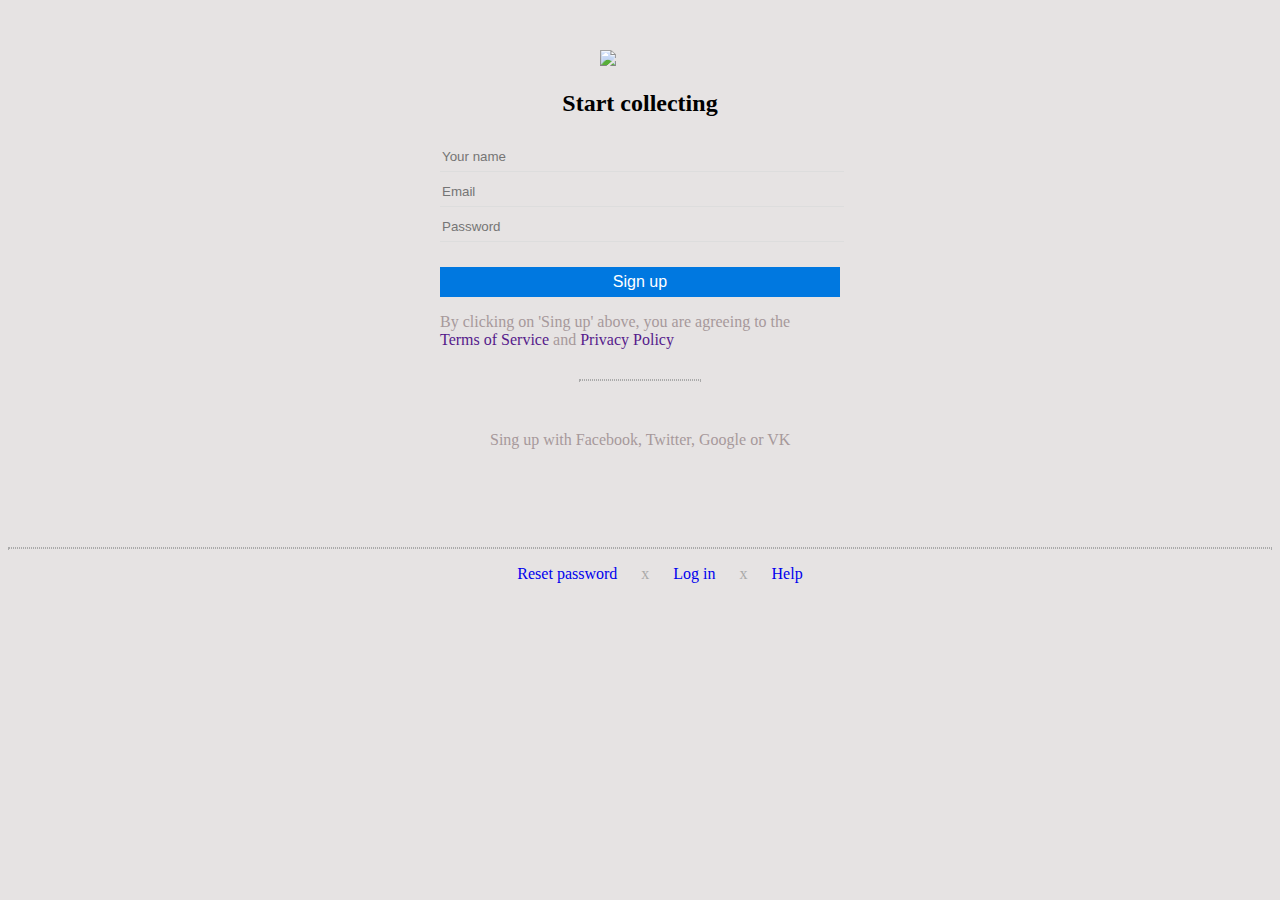
==== exop.html @ 87f8eda7 "myProject" ====
<!DOCTYPE html>
<html lang="en">

<head>
    <meta charset="UTF-8">
    <meta name="viewport" content="width=device-width, initial-scale=1.0">
    <meta http-equiv="X-UA-Compatible" content="ie=edge">
    <link rel="stylesheet" href="style.css">
    <title>Document</title>
</head>

<body>
    <section class="container">
        <img src="images/logo.png">
        <h2 class="center">Start collecting</h2>
        <form>
            <input type="text" placeholder="Your name" id="name1">
            <div class="error" id="text_error"></div>

            <input type="email" placeholder="Email" id="mail">
            <div class="error" id="email_error"></div>

            <input type="password" placeholder="Password" id="pass">
            <div class="error" id="password_error"></div>

            <button onclick="" type="button" id="btn"> Sign up </button>
        </form>
        <div class="terms">
            <p>By clicking on 'Sing up' above, you are agreeing to the
                <br><a href="">Terms of Service</a> and <a href="">Privacy Policy</a></p>
        </div>
        <hr class="hrc">
        <div class="linki">
        <div class="link" id="link" onclick="">
            <p id="conver"><a href=#>Sing up with Facebook, Twitter, Google or VK</a></p>
        </div>
        <div class="link2" id="link2">
            <ul>
                <li><img src="images/facebook.svg"></li>
                <li><img src="images/twitter.svg"></li>
                <li><img src="images/google.svg"></li>
                <li><img src="images/vk.svg"></li>
            </ul>
        </div>
    </div>
    </section>

    <hr class="hrf">

    <footer>
        <ul class="center">
            <li><a href=#> Reset password </a></li>
            <li> x <a href=#> Log in </a></li>
            <li> x <a href=#> Help </a></li>
        </ul>
    </footer>


    <script src="script1.js"></script>
</body>

</html>
---- style.css ----
/* global selector */
a { text-decoration: none; }
.center{ text-align: center; }
.error {
    color: red;
    font-size: 90%;
}
body { background: #e6e3e3; }
/* ============================== */
.container{
    margin: 50px auto;
    width: 400px;
}
img{
    margin-left: 40%;
}
input{
    display: inline-block;
    width: 100%;
    height: 27px;
    margin-top: 5px;
    background: transparent;
    border: none;
    border-bottom: 1px solid #ddd;
    outline: none;
}
input:focus{
    border-bottom: 1px solid #165cf5;
}
button{
    width: 100%;
    height: 30px;
    color: #fff;
    margin-top: 25px;
    font-size: 16px;
    background: #0078e0;
    border: none;
    cursor: pointer
}
.terms p{
    color: #a7999b;
}
.hrc{
    border: 1px dotted #aaa;
    width: 30%;
    margin-top: 30px;
}
.linki{
    margin: 50px 50px;
    width: 100%;
}
.link a{
    color: #a7999b;
}
.link a:hover{
    color: #0000ee;
}
.link2{
    visibility: hidden;
    /* display: none; */
}
.link2 ul{
    list-style: none;
}
.link2 ul li{
    display: inline-block;
    border: 1px solid #aaa;
    background: #fff;
    border-radius: 5px;
    width: 60px;
    height: 30px;
    margin-right: 15px;
    cursor: pointer;
}
.link2 ul li:hover{
    background: #c0c0c0;
}
.link2 ul li img{
    width: 20px;
    height: 20px;
    margin: 5px 20px;   
}
.hrf{
    border: 1px dotted #aaa;
    /* margin-top: 60px; */
}
footer ul{
    list-style: none;
}
footer ul li{
    display: inline-block;
    margin-right: 20px;
    color: #aaa
}
footer li a{
    margin-left: 20px;
}
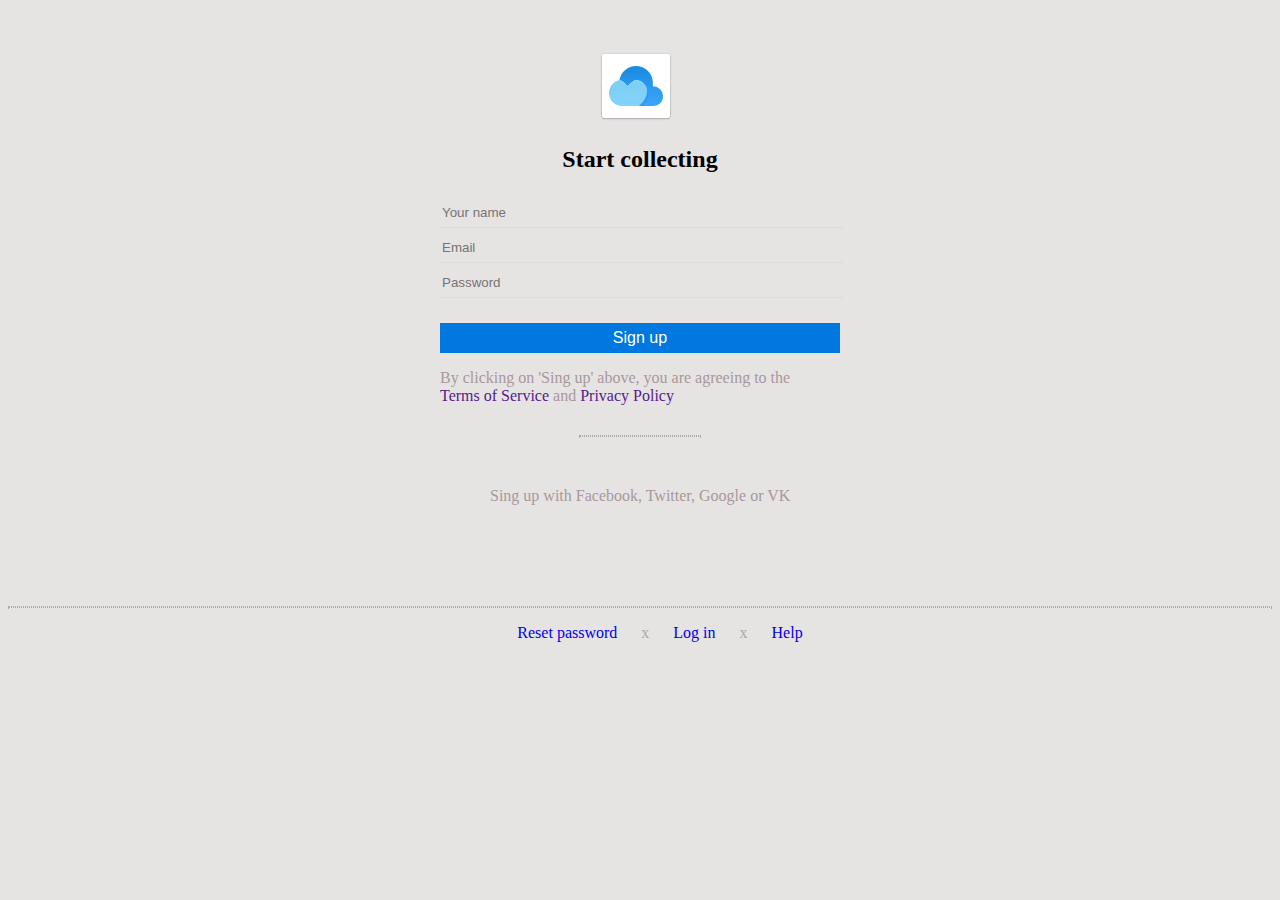
==== commit ebbba4ed: "exopNew" ====
--- a/exop.html
+++ b/exop.html
@@ -46,6 +46,9 @@
     </section>
 
     <hr class="hrf">
+<!-- here a comment -->
+<!-- here a comment -->
+<!-- here a comment -->
 
     <footer>
         <ul class="center">
